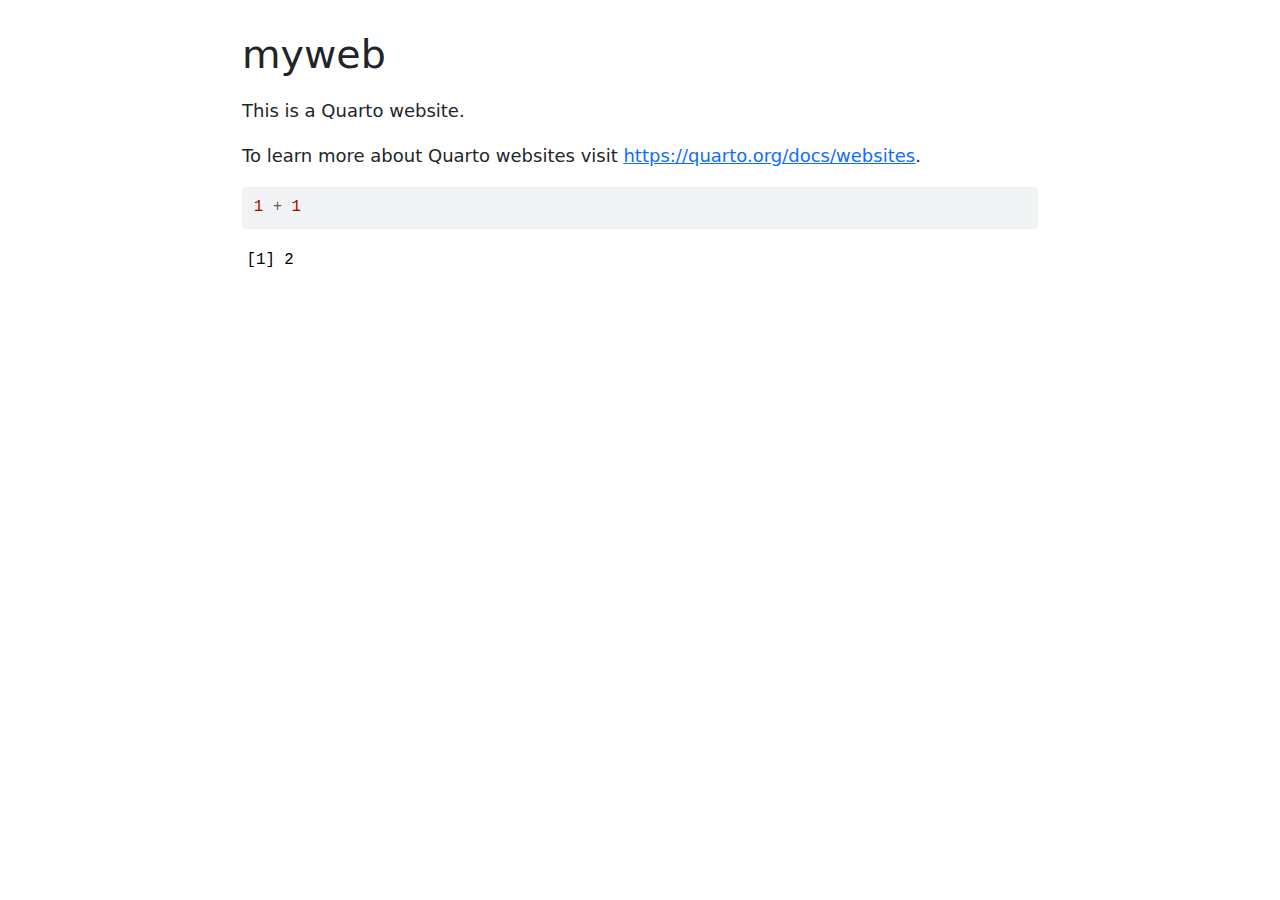
==== docs/index.html @ 56af37d0 "use quarto" ====
<!DOCTYPE html>
<html xmlns="http://www.w3.org/1999/xhtml" lang="en" xml:lang="en"><head>

<meta charset="utf-8">
<meta name="generator" content="quarto-1.2.313">

<meta name="viewport" content="width=device-width, initial-scale=1.0, user-scalable=yes">


<title>myweb</title>
<style>
code{white-space: pre-wrap;}
span.smallcaps{font-variant: small-caps;}
div.columns{display: flex; gap: min(4vw, 1.5em);}
div.column{flex: auto; overflow-x: auto;}
div.hanging-indent{margin-left: 1.5em; text-indent: -1.5em;}
ul.task-list{list-style: none;}
ul.task-list li input[type="checkbox"] {
  width: 0.8em;
  margin: 0 0.8em 0.2em -1.6em;
  vertical-align: middle;
}
pre > code.sourceCode { white-space: pre; position: relative; }
pre > code.sourceCode > span { display: inline-block; line-height: 1.25; }
pre > code.sourceCode > span:empty { height: 1.2em; }
.sourceCode { overflow: visible; }
code.sourceCode > span { color: inherit; text-decoration: inherit; }
div.sourceCode { margin: 1em 0; }
pre.sourceCode { margin: 0; }
@media screen {
div.sourceCode { overflow: auto; }
}
@media print {
pre > code.sourceCode { white-space: pre-wrap; }
pre > code.sourceCode > span { text-indent: -5em; padding-left: 5em; }
}
pre.numberSource code
  { counter-reset: source-line 0; }
pre.numberSource code > span
  { position: relative; left: -4em; counter-increment: source-line; }
pre.numberSource code > span > a:first-child::before
  { content: counter(source-line);
    position: relative; left: -1em; text-align: right; vertical-align: baseline;
    border: none; display: inline-block;
    -webkit-touch-callout: none; -webkit-user-select: none;
    -khtml-user-select: none; -moz-user-select: none;
    -ms-user-select: none; user-select: none;
    padding: 0 4px; width: 4em;
    color: #aaaaaa;
  }
pre.numberSource { margin-left: 3em; border-left: 1px solid #aaaaaa;  padding-left: 4px; }
div.sourceCode
  {   }
@media screen {
pre > code.sourceCode > span > a:first-child::before { text-decoration: underline; }
}
code span.al { color: #ff0000; font-weight: bold; } /* Alert */
code span.an { color: #60a0b0; font-weight: bold; font-style: italic; } /* Annotation */
code span.at { color: #7d9029; } /* Attribute */
code span.bn { color: #40a070; } /* BaseN */
code span.bu { color: #008000; } /* BuiltIn */
code span.cf { color: #007020; font-weight: bold; } /* ControlFlow */
code span.ch { color: #4070a0; } /* Char */
code span.cn { color: #880000; } /* Constant */
code span.co { color: #60a0b0; font-style: italic; } /* Comment */
code span.cv { color: #60a0b0; font-weight: bold; font-style: italic; } /* CommentVar */
code span.do { color: #ba2121; font-style: italic; } /* Documentation */
code span.dt { color: #902000; } /* DataType */
code span.dv { color: #40a070; } /* DecVal */
code span.er { color: #ff0000; font-weight: bold; } /* Error */
code span.ex { } /* Extension */
code span.fl { color: #40a070; } /* Float */
code span.fu { color: #06287e; } /* Function */
code span.im { color: #008000; font-weight: bold; } /* Import */
code span.in { color: #60a0b0; font-weight: bold; font-style: italic; } /* Information */
code span.kw { color: #007020; font-weight: bold; } /* Keyword */
code span.op { color: #666666; } /* Operator */
code span.ot { color: #007020; } /* Other */
code span.pp { color: #bc7a00; } /* Preprocessor */
code span.sc { color: #4070a0; } /* SpecialChar */
code span.ss { color: #bb6688; } /* SpecialString */
code span.st { color: #4070a0; } /* String */
code span.va { color: #19177c; } /* Variable */
code span.vs { color: #4070a0; } /* VerbatimString */
code span.wa { color: #60a0b0; font-weight: bold; font-style: italic; } /* Warning */
</style>


<script src="site_libs/quarto-nav/quarto-nav.js"></script>
<script src="site_libs/clipboard/clipboard.min.js"></script>
<script src="site_libs/quarto-search/autocomplete.umd.js"></script>
<script src="site_libs/quarto-search/fuse.min.js"></script>
<script src="site_libs/quarto-search/quarto-search.js"></script>
<meta name="quarto:offset" content="./">
<script src="site_libs/quarto-html/quarto.js"></script>
<script src="site_libs/quarto-html/popper.min.js"></script>
<script src="site_libs/quarto-html/tippy.umd.min.js"></script>
<script src="site_libs/quarto-html/anchor.min.js"></script>
<link href="site_libs/quarto-html/tippy.css" rel="stylesheet">
<link href="site_libs/quarto-html/quarto-syntax-highlighting.css" rel="stylesheet" id="quarto-text-highlighting-styles">
<script src="site_libs/bootstrap/bootstrap.min.js"></script>
<link href="site_libs/bootstrap/bootstrap-icons.css" rel="stylesheet">
<link href="site_libs/bootstrap/bootstrap.min.css" rel="stylesheet" id="quarto-bootstrap" data-mode="light">
<script id="quarto-search-options" type="application/json">{
  "location": "sidebar",
  "copy-button": false,
  "collapse-after": 3,
  "panel-placement": "start",
  "type": "textbox",
  "limit": 20,
  "language": {
    "search-no-results-text": "No results",
    "search-matching-documents-text": "matching documents",
    "search-copy-link-title": "Copy link to search",
    "search-hide-matches-text": "Hide additional matches",
    "search-more-match-text": "more match in this document",
    "search-more-matches-text": "more matches in this document",
    "search-clear-button-title": "Clear",
    "search-detached-cancel-button-title": "Cancel",
    "search-submit-button-title": "Submit"
  }
}</script>


</head>

<body class="fullcontent">

<div id="quarto-search-results"></div>
<!-- content -->
<div id="quarto-content" class="quarto-container page-columns page-rows-contents page-layout-article">
<!-- sidebar -->
<!-- margin-sidebar -->
    
<!-- main -->
<main class="content" id="quarto-document-content">

<header id="title-block-header" class="quarto-title-block default">
<div class="quarto-title">
<h1 class="title">myweb</h1>
</div>



<div class="quarto-title-meta">

    
  
    
  </div>
  

</header>

<p>This is a Quarto website.</p>
<p>To learn more about Quarto websites visit <a href="https://quarto.org/docs/websites" class="uri">https://quarto.org/docs/websites</a>.</p>
<div class="cell">
<div class="sourceCode cell-code" id="cb1"><pre class="sourceCode r code-with-copy"><code class="sourceCode r"><span id="cb1-1"><a href="#cb1-1" aria-hidden="true" tabindex="-1"></a><span class="dv">1</span> <span class="sc">+</span> <span class="dv">1</span></span></code><button title="Copy to Clipboard" class="code-copy-button"><i class="bi"></i></button></pre></div>
<div class="cell-output cell-output-stdout">
<pre><code>[1] 2</code></pre>
</div>
</div>



</main> <!-- /main -->
<script id="quarto-html-after-body" type="application/javascript">
window.document.addEventListener("DOMContentLoaded", function (event) {
  const toggleBodyColorMode = (bsSheetEl) => {
    const mode = bsSheetEl.getAttribute("data-mode");
    const bodyEl = window.document.querySelector("body");
    if (mode === "dark") {
      bodyEl.classList.add("quarto-dark");
      bodyEl.classList.remove("quarto-light");
    } else {
      bodyEl.classList.add("quarto-light");
      bodyEl.classList.remove("quarto-dark");
    }
  }
  const toggleBodyColorPrimary = () => {
    const bsSheetEl = window.document.querySelector("link#quarto-bootstrap");
    if (bsSheetEl) {
      toggleBodyColorMode(bsSheetEl);
    }
  }
  toggleBodyColorPrimary();  
  const icon = "";
  const anchorJS = new window.AnchorJS();
  anchorJS.options = {
    placement: 'right',
    icon: icon
  };
  anchorJS.add('.anchored');
  const clipboard = new window.ClipboardJS('.code-copy-button', {
    target: function(trigger) {
      return trigger.previousElementSibling;
    }
  });
  clipboard.on('success', function(e) {
    // button target
    const button = e.trigger;
    // don't keep focus
    button.blur();
    // flash "checked"
    button.classList.add('code-copy-button-checked');
    var currentTitle = button.getAttribute("title");
    button.setAttribute("title", "Copied!");
    let tooltip;
    if (window.bootstrap) {
      button.setAttribute("data-bs-toggle", "tooltip");
      button.setAttribute("data-bs-placement", "left");
      button.setAttribute("data-bs-title", "Copied!");
      tooltip = new bootstrap.Tooltip(button, 
        { trigger: "manual", 
          customClass: "code-copy-button-tooltip",
          offset: [0, -8]});
      tooltip.show();    
    }
    setTimeout(function() {
      if (tooltip) {
        tooltip.hide();
        button.removeAttribute("data-bs-title");
        button.removeAttribute("data-bs-toggle");
        button.removeAttribute("data-bs-placement");
      }
      button.setAttribute("title", currentTitle);
      button.classList.remove('code-copy-button-checked');
    }, 1000);
    // clear code selection
    e.clearSelection();
  });
  function tippyHover(el, contentFn) {
    const config = {
      allowHTML: true,
      content: contentFn,
      maxWidth: 500,
      delay: 100,
      arrow: false,
      appendTo: function(el) {
          return el.parentElement;
      },
      interactive: true,
      interactiveBorder: 10,
      theme: 'quarto',
      placement: 'bottom-start'
    };
    window.tippy(el, config); 
  }
  const noterefs = window.document.querySelectorAll('a[role="doc-noteref"]');
  for (var i=0; i<noterefs.length; i++) {
    const ref = noterefs[i];
    tippyHover(ref, function() {
      // use id or data attribute instead here
      let href = ref.getAttribute('data-footnote-href') || ref.getAttribute('href');
      try { href = new URL(href).hash; } catch {}
      const id = href.replace(/^#\/?/, "");
      const note = window.document.getElementById(id);
      return note.innerHTML;
    });
  }
  const findCites = (el) => {
    const parentEl = el.parentElement;
    if (parentEl) {
      const cites = parentEl.dataset.cites;
      if (cites) {
        return {
          el,
          cites: cites.split(' ')
        };
      } else {
        return findCites(el.parentElement)
      }
    } else {
      return undefined;
    }
  };
  var bibliorefs = window.document.querySelectorAll('a[role="doc-biblioref"]');
  for (var i=0; i<bibliorefs.length; i++) {
    const ref = bibliorefs[i];
    const citeInfo = findCites(ref);
    if (citeInfo) {
      tippyHover(citeInfo.el, function() {
        var popup = window.document.createElement('div');
        citeInfo.cites.forEach(function(cite) {
          var citeDiv = window.document.createElement('div');
          citeDiv.classList.add('hanging-indent');
          citeDiv.classList.add('csl-entry');
          var biblioDiv = window.document.getElementById('ref-' + cite);
          if (biblioDiv) {
            citeDiv.innerHTML = biblioDiv.innerHTML;
          }
          popup.appendChild(citeDiv);
        });
        return popup.innerHTML;
      });
    }
  }
});
</script>
</div> <!-- /content -->



</body></html>
---- docs/site_libs/quarto-html/tippy.css ----
.tippy-box[data-animation=fade][data-state=hidden]{opacity:0}[data-tippy-root]{max-width:calc(100vw - 10px)}.tippy-box{position:relative;background-color:#333;color:#fff;border-radius:4px;font-size:14px;line-height:1.4;white-space:normal;outline:0;transition-property:transform,visibility,opacity}.tippy-box[data-placement^=top]>.tippy-arrow{bottom:0}.tippy-box[data-placement^=top]>.tippy-arrow:before{bottom:-7px;left:0;border-width:8px 8px 0;border-top-color:initial;transform-origin:center top}.tippy-box[data-placement^=bottom]>.tippy-arrow{top:0}.tippy-box[data-placement^=bottom]>.tippy-arrow:before{top:-7px;left:0;border-width:0 8px 8px;border-bottom-color:initial;transform-origin:center bottom}.tippy-box[data-placement^=left]>.tippy-arrow{right:0}.tippy-box[data-placement^=left]>.tippy-arrow:before{border-width:8px 0 8px 8px;border-left-color:initial;right:-7px;transform-origin:center left}.tippy-box[data-placement^=right]>.tippy-arrow{left:0}.tippy-box[data-placement^=right]>.tippy-arrow:before{left:-7px;border-width:8px 8px 8px 0;border-right-color:initial;transform-origin:center right}.tippy-box[data-inertia][data-state=visible]{transition-timing-function:cubic-bezier(.54,1.5,.38,1.11)}.tippy-arrow{width:16px;height:16px;color:#333}.tippy-arrow:before{content:"";position:absolute;border-color:transparent;border-style:solid}.tippy-content{position:relative;padding:5px 9px;z-index:1}
---- docs/site_libs/quarto-html/quarto-syntax-highlighting.css ----
/* quarto syntax highlight colors */
:root {
  --quarto-hl-ot-color: #003B4F;
  --quarto-hl-at-color: #657422;
  --quarto-hl-ss-color: #20794D;
  --quarto-hl-an-color: #5E5E5E;
  --quarto-hl-fu-color: #4758AB;
  --quarto-hl-st-color: #20794D;
  --quarto-hl-cf-color: #003B4F;
  --quarto-hl-op-color: #5E5E5E;
  --quarto-hl-er-color: #AD0000;
  --quarto-hl-bn-color: #AD0000;
  --quarto-hl-al-color: #AD0000;
  --quarto-hl-va-color: #111111;
  --quarto-hl-bu-color: inherit;
  --quarto-hl-ex-color: inherit;
  --quarto-hl-pp-color: #AD0000;
  --quarto-hl-in-color: #5E5E5E;
  --quarto-hl-vs-color: #20794D;
  --quarto-hl-wa-color: #5E5E5E;
  --quarto-hl-do-color: #5E5E5E;
  --quarto-hl-im-color: #00769E;
  --quarto-hl-ch-color: #20794D;
  --quarto-hl-dt-color: #AD0000;
  --quarto-hl-fl-color: #AD0000;
  --quarto-hl-co-color: #5E5E5E;
  --quarto-hl-cv-color: #5E5E5E;
  --quarto-hl-cn-color: #8f5902;
  --quarto-hl-sc-color: #5E5E5E;
  --quarto-hl-dv-color: #AD0000;
  --quarto-hl-kw-color: #003B4F;
}

/* other quarto variables */
:root {
  --quarto-font-monospace: SFMono-Regular, Menlo, Monaco, Consolas, "Liberation Mono", "Courier New", monospace;
}

pre > code.sourceCode > span {
  color: #003B4F;
}

code span {
  color: #003B4F;
}

code.sourceCode > span {
  color: #003B4F;
}

div.sourceCode,
div.sourceCode pre.sourceCode {
  color: #003B4F;
}

code span.ot {
  color: #003B4F;
}

code span.at {
  color: #657422;
}

code span.ss {
  color: #20794D;
}

code span.an {
  color: #5E5E5E;
}

code span.fu {
  color: #4758AB;
}

code span.st {
  color: #20794D;
}

code span.cf {
  color: #003B4F;
}

code span.op {
  color: #5E5E5E;
}

code span.er {
  color: #AD0000;
}

code span.bn {
  color: #AD0000;
}

code span.al {
  color: #AD0000;
}

code span.va {
  color: #111111;
}

code span.pp {
  color: #AD0000;
}

code span.in {
  color: #5E5E5E;
}

code span.vs {
  color: #20794D;
}

code span.wa {
  color: #5E5E5E;
  font-style: italic;
}

code span.do {
  color: #5E5E5E;
  font-style: italic;
}

code span.im {
  color: #00769E;
}

code span.ch {
  color: #20794D;
}

code span.dt {
  color: #AD0000;
}

code span.fl {
  color: #AD0000;
}

code span.co {
  color: #5E5E5E;
}

code span.cv {
  color: #5E5E5E;
  font-style: italic;
}

code span.cn {
  color: #8f5902;
}

code span.sc {
  color: #5E5E5E;
}

code span.dv {
  color: #AD0000;
}

code span.kw {
  color: #003B4F;
}

.prevent-inlining {
  content: "</";
}

/*# sourceMappingURL=debc5d5d77c3f9108843748ff7464032.css.map */
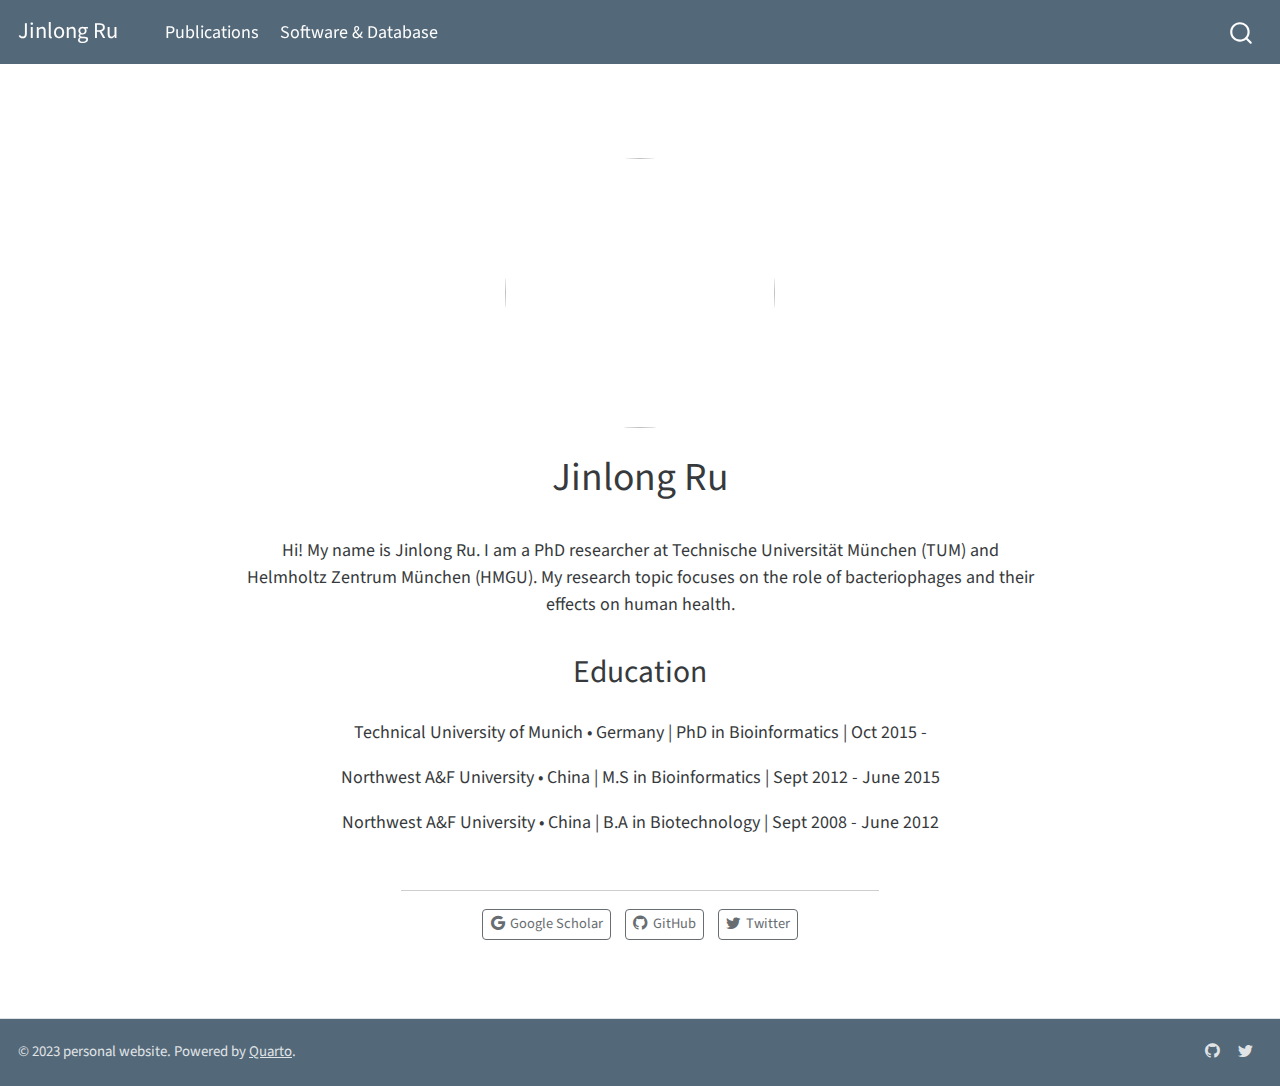
==== commit 9cf8a3a7: "fix typo" ====
--- a/docs/index.html
+++ b/docs/index.html
@@ -7,7 +7,7 @@
 <meta name="viewport" content="width=device-width, initial-scale=1.0, user-scalable=yes">
 
 
-<title>myweb</title>
+<title>Jinlong Ru</title>
 <style>
 code{white-space: pre-wrap;}
 span.smallcaps{font-variant: small-caps;}
@@ -20,73 +20,11 @@
   margin: 0 0.8em 0.2em -1.6em;
   vertical-align: middle;
 }
-pre > code.sourceCode { white-space: pre; position: relative; }
-pre > code.sourceCode > span { display: inline-block; line-height: 1.25; }
-pre > code.sourceCode > span:empty { height: 1.2em; }
-.sourceCode { overflow: visible; }
-code.sourceCode > span { color: inherit; text-decoration: inherit; }
-div.sourceCode { margin: 1em 0; }
-pre.sourceCode { margin: 0; }
-@media screen {
-div.sourceCode { overflow: auto; }
-}
-@media print {
-pre > code.sourceCode { white-space: pre-wrap; }
-pre > code.sourceCode > span { text-indent: -5em; padding-left: 5em; }
-}
-pre.numberSource code
-  { counter-reset: source-line 0; }
-pre.numberSource code > span
-  { position: relative; left: -4em; counter-increment: source-line; }
-pre.numberSource code > span > a:first-child::before
-  { content: counter(source-line);
-    position: relative; left: -1em; text-align: right; vertical-align: baseline;
-    border: none; display: inline-block;
-    -webkit-touch-callout: none; -webkit-user-select: none;
-    -khtml-user-select: none; -moz-user-select: none;
-    -ms-user-select: none; user-select: none;
-    padding: 0 4px; width: 4em;
-    color: #aaaaaa;
-  }
-pre.numberSource { margin-left: 3em; border-left: 1px solid #aaaaaa;  padding-left: 4px; }
-div.sourceCode
-  {   }
-@media screen {
-pre > code.sourceCode > span > a:first-child::before { text-decoration: underline; }
-}
-code span.al { color: #ff0000; font-weight: bold; } /* Alert */
-code span.an { color: #60a0b0; font-weight: bold; font-style: italic; } /* Annotation */
-code span.at { color: #7d9029; } /* Attribute */
-code span.bn { color: #40a070; } /* BaseN */
-code span.bu { color: #008000; } /* BuiltIn */
-code span.cf { color: #007020; font-weight: bold; } /* ControlFlow */
-code span.ch { color: #4070a0; } /* Char */
-code span.cn { color: #880000; } /* Constant */
-code span.co { color: #60a0b0; font-style: italic; } /* Comment */
-code span.cv { color: #60a0b0; font-weight: bold; font-style: italic; } /* CommentVar */
-code span.do { color: #ba2121; font-style: italic; } /* Documentation */
-code span.dt { color: #902000; } /* DataType */
-code span.dv { color: #40a070; } /* DecVal */
-code span.er { color: #ff0000; font-weight: bold; } /* Error */
-code span.ex { } /* Extension */
-code span.fl { color: #40a070; } /* Float */
-code span.fu { color: #06287e; } /* Function */
-code span.im { color: #008000; font-weight: bold; } /* Import */
-code span.in { color: #60a0b0; font-weight: bold; font-style: italic; } /* Information */
-code span.kw { color: #007020; font-weight: bold; } /* Keyword */
-code span.op { color: #666666; } /* Operator */
-code span.ot { color: #007020; } /* Other */
-code span.pp { color: #bc7a00; } /* Preprocessor */
-code span.sc { color: #4070a0; } /* SpecialChar */
-code span.ss { color: #bb6688; } /* SpecialString */
-code span.st { color: #4070a0; } /* String */
-code span.va { color: #19177c; } /* Variable */
-code span.vs { color: #4070a0; } /* VerbatimString */
-code span.wa { color: #60a0b0; font-weight: bold; font-style: italic; } /* Warning */
 </style>
 
 
 <script src="site_libs/quarto-nav/quarto-nav.js"></script>
+<script src="site_libs/quarto-nav/headroom.min.js"></script>
 <script src="site_libs/clipboard/clipboard.min.js"></script>
 <script src="site_libs/quarto-search/autocomplete.umd.js"></script>
 <script src="site_libs/quarto-search/fuse.min.js"></script>
@@ -95,18 +33,17 @@
 <script src="site_libs/quarto-html/quarto.js"></script>
 <script src="site_libs/quarto-html/popper.min.js"></script>
 <script src="site_libs/quarto-html/tippy.umd.min.js"></script>
-<script src="site_libs/quarto-html/anchor.min.js"></script>
 <link href="site_libs/quarto-html/tippy.css" rel="stylesheet">
 <link href="site_libs/quarto-html/quarto-syntax-highlighting.css" rel="stylesheet" id="quarto-text-highlighting-styles">
 <script src="site_libs/bootstrap/bootstrap.min.js"></script>
 <link href="site_libs/bootstrap/bootstrap-icons.css" rel="stylesheet">
 <link href="site_libs/bootstrap/bootstrap.min.css" rel="stylesheet" id="quarto-bootstrap" data-mode="light">
 <script id="quarto-search-options" type="application/json">{
-  "location": "sidebar",
+  "location": "navbar",
   "copy-button": false,
   "collapse-after": 3,
-  "panel-placement": "start",
-  "type": "textbox",
+  "panel-placement": "end",
+  "type": "overlay",
   "limit": 20,
   "language": {
     "search-no-results-text": "No results",
@@ -124,46 +61,79 @@
 
 </head>
 
-<body class="fullcontent">
+<body class="nav-fixed fullcontent">
 
 <div id="quarto-search-results"></div>
+  <header id="quarto-header" class="headroom fixed-top">
+    <nav class="navbar navbar-expand-lg navbar-dark ">
+      <div class="navbar-container container-fluid">
+      <div class="navbar-brand-container">
+    <a class="navbar-brand" href="./index.html">
+    <span class="navbar-title">Jinlong Ru</span>
+    </a>
+  </div>
+          <button class="navbar-toggler" type="button" data-bs-toggle="collapse" data-bs-target="#navbarCollapse" aria-controls="navbarCollapse" aria-expanded="false" aria-label="Toggle navigation" onclick="if (window.quartoToggleHeadroom) { window.quartoToggleHeadroom(); }">
+  <span class="navbar-toggler-icon"></span>
+</button>
+          <div class="collapse navbar-collapse" id="navbarCollapse">
+            <ul class="navbar-nav navbar-nav-scroll me-auto">
+  <li class="nav-item">
+    <a class="nav-link" href="./publications.html">
+ <span class="menu-text">Publications</span></a>
+  </li>  
+  <li class="nav-item">
+    <a class="nav-link" href="./tools.html">
+ <span class="menu-text">Software &amp; Database</span></a>
+  </li>  
+</ul>
+              <div id="quarto-search" class="" title="Search"></div>
+          </div> <!-- /navcollapse -->
+      </div> <!-- /container-fluid -->
+    </nav>
+</header>
 <!-- content -->
-<div id="quarto-content" class="quarto-container page-columns page-rows-contents page-layout-article">
+<div id="quarto-content" class="quarto-container page-columns page-rows-contents page-layout-article page-navbar">
 <!-- sidebar -->
 <!-- margin-sidebar -->
     
 <!-- main -->
-<main class="content" id="quarto-document-content">
-
-<header id="title-block-header" class="quarto-title-block default">
+<div class="quarto-about-jolla">
+  <img src="imgs/profile.jpg" class="about-image
+  round " style="height: 15em; width: 15em;">
+ <header id="title-block-header" class="quarto-title-block default">
 <div class="quarto-title">
-<h1 class="title">myweb</h1>
+<h1 class="title">Jinlong Ru</h1>
 </div>
-
-
-
 <div class="quarto-title-meta">
-
-    
-  
-    
   </div>
-  
-
-</header>
-
-<p>This is a Quarto website.</p>
-<p>To learn more about Quarto websites visit <a href="https://quarto.org/docs/websites" class="uri">https://quarto.org/docs/websites</a>.</p>
-<div class="cell">
-<div class="sourceCode cell-code" id="cb1"><pre class="sourceCode r code-with-copy"><code class="sourceCode r"><span id="cb1-1"><a href="#cb1-1" aria-hidden="true" tabindex="-1"></a><span class="dv">1</span> <span class="sc">+</span> <span class="dv">1</span></span></code><button title="Copy to Clipboard" class="code-copy-button"><i class="bi"></i></button></pre></div>
-<div class="cell-output cell-output-stdout">
-<pre><code>[1] 2</code></pre>
+</header><main class="content" id="quarto-document-content">
+<p>Hi! My name is Jinlong Ru. I am a PhD researcher at Technische Universität München (TUM) and Helmholtz Zentrum München (HMGU). My research topic focuses on the role of bacteriophages and their effects on human health.</p>
+<section id="education" class="level2">
+<h2 data-anchor-id="education">Education</h2>
+<p>Technical University of Munich • Germany | PhD in Bioinformatics | Oct 2015 -</p>
+<p>Northwest A&amp;F University • China | M.S in Bioinformatics | Sept 2012 - June 2015</p>
+<p>Northwest A&amp;F University • China | B.A in Biotechnology | Sept 2008 - June 2012</p>
+
+
+</section>
+</main> 
+  <hr class="about-sep">
+   <div class="about-links">
+  <a href="https://scholar.google.com/citations?user=xB64MDUAAAAJ" class="about-link">
+    <i class="bi bi-google"></i>
+     <span class="about-link-text">Google Scholar</span>
+  </a>
+  <a href="https://github.com/rujinlong" class="about-link">
+    <i class="bi bi-github"></i>
+     <span class="about-link-text">GitHub</span>
+  </a>
+  <a href="https://twitter.com/JinlongRu" class="about-link">
+    <i class="bi bi-twitter"></i>
+     <span class="about-link-text">Twitter</span>
+  </a>
 </div>
 </div>
-
-
-
-</main> <!-- /main -->
+ <!-- /main -->
 <script id="quarto-html-after-body" type="application/javascript">
 window.document.addEventListener("DOMContentLoaded", function (event) {
   const toggleBodyColorMode = (bsSheetEl) => {
@@ -184,13 +154,6 @@
     }
   }
   toggleBodyColorPrimary();  
-  const icon = "";
-  const anchorJS = new window.AnchorJS();
-  anchorJS.options = {
-    placement: 'right',
-    icon: icon
-  };
-  anchorJS.add('.anchored');
   const clipboard = new window.ClipboardJS('.code-copy-button', {
     target: function(trigger) {
       return trigger.previousElementSibling;
@@ -298,6 +261,27 @@
 });
 </script>
 </div> <!-- /content -->
+<footer class="footer">
+  <div class="nav-footer">
+    <div class="nav-footer-left">© 2023 personal website. Powered by <a href="https://quarto.org/">Quarto</a>.</div>   
+    <div class="nav-footer-right">
+      <ul class="footer-items list-unstyled">
+    <li class="nav-item compact">
+    <a class="nav-link" href="https://github.com/rujinlong">
+      <i class="bi bi-github" role="img">
+</i> 
+    </a>
+  </li>  
+    <li class="nav-item compact">
+    <a class="nav-link" href="https://twitter.com/JinlongRu">
+      <i class="bi bi-twitter" role="img">
+</i> 
+    </a>
+  </li>  
+</ul>
+    </div>
+  </div>
+</footer>
 
 
 
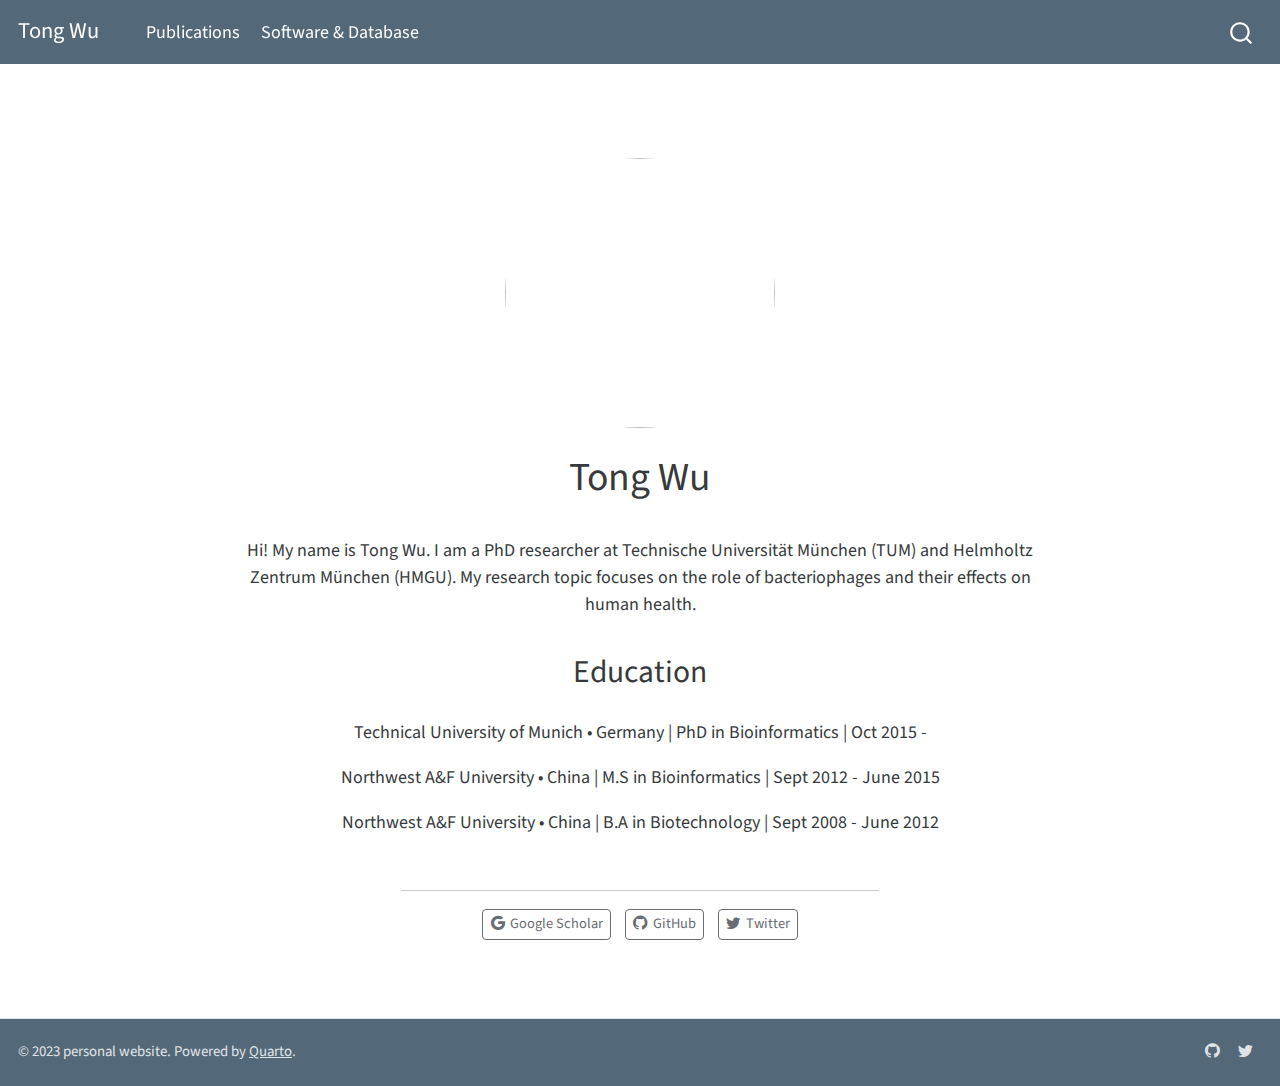
==== commit 8d144cec: "modify" ====
--- a/docs/index.html
+++ b/docs/index.html
@@ -2,12 +2,12 @@
 <html xmlns="http://www.w3.org/1999/xhtml" lang="en" xml:lang="en"><head>
 
 <meta charset="utf-8">
-<meta name="generator" content="quarto-1.2.313">
+<meta name="generator" content="quarto-1.2.335">
 
 <meta name="viewport" content="width=device-width, initial-scale=1.0, user-scalable=yes">
 
 
-<title>Jinlong Ru</title>
+<title>Tong Wu</title>
 <style>
 code{white-space: pre-wrap;}
 span.smallcaps{font-variant: small-caps;}
@@ -69,7 +69,7 @@
       <div class="navbar-container container-fluid">
       <div class="navbar-brand-container">
     <a class="navbar-brand" href="./index.html">
-    <span class="navbar-title">Jinlong Ru</span>
+    <span class="navbar-title">Tong Wu</span>
     </a>
   </div>
           <button class="navbar-toggler" type="button" data-bs-toggle="collapse" data-bs-target="#navbarCollapse" aria-controls="navbarCollapse" aria-expanded="false" aria-label="Toggle navigation" onclick="if (window.quartoToggleHeadroom) { window.quartoToggleHeadroom(); }">
@@ -102,12 +102,12 @@
   round " style="height: 15em; width: 15em;">
  <header id="title-block-header" class="quarto-title-block default">
 <div class="quarto-title">
-<h1 class="title">Jinlong Ru</h1>
+<h1 class="title">Tong Wu</h1>
 </div>
 <div class="quarto-title-meta">
   </div>
 </header><main class="content" id="quarto-document-content">
-<p>Hi! My name is Jinlong Ru. I am a PhD researcher at Technische Universität München (TUM) and Helmholtz Zentrum München (HMGU). My research topic focuses on the role of bacteriophages and their effects on human health.</p>
+<p>Hi! My name is Tong Wu. I am a PhD researcher at Technische Universität München (TUM) and Helmholtz Zentrum München (HMGU). My research topic focuses on the role of bacteriophages and their effects on human health.</p>
 <section id="education" class="level2">
 <h2 data-anchor-id="education">Education</h2>
 <p>Technical University of Munich • Germany | PhD in Bioinformatics | Oct 2015 -</p>
@@ -267,13 +267,13 @@
     <div class="nav-footer-right">
       <ul class="footer-items list-unstyled">
     <li class="nav-item compact">
-    <a class="nav-link" href="https://github.com/rujinlong">
+    <a class="nav-link" href="https://github.com/wyc9559">
       <i class="bi bi-github" role="img">
 </i> 
     </a>
   </li>  
     <li class="nav-item compact">
-    <a class="nav-link" href="https://twitter.com/JinlongRu">
+    <a class="nav-link" href="https://twitter.com/Tongwu9559">
       <i class="bi bi-twitter" role="img">
 </i> 
     </a>
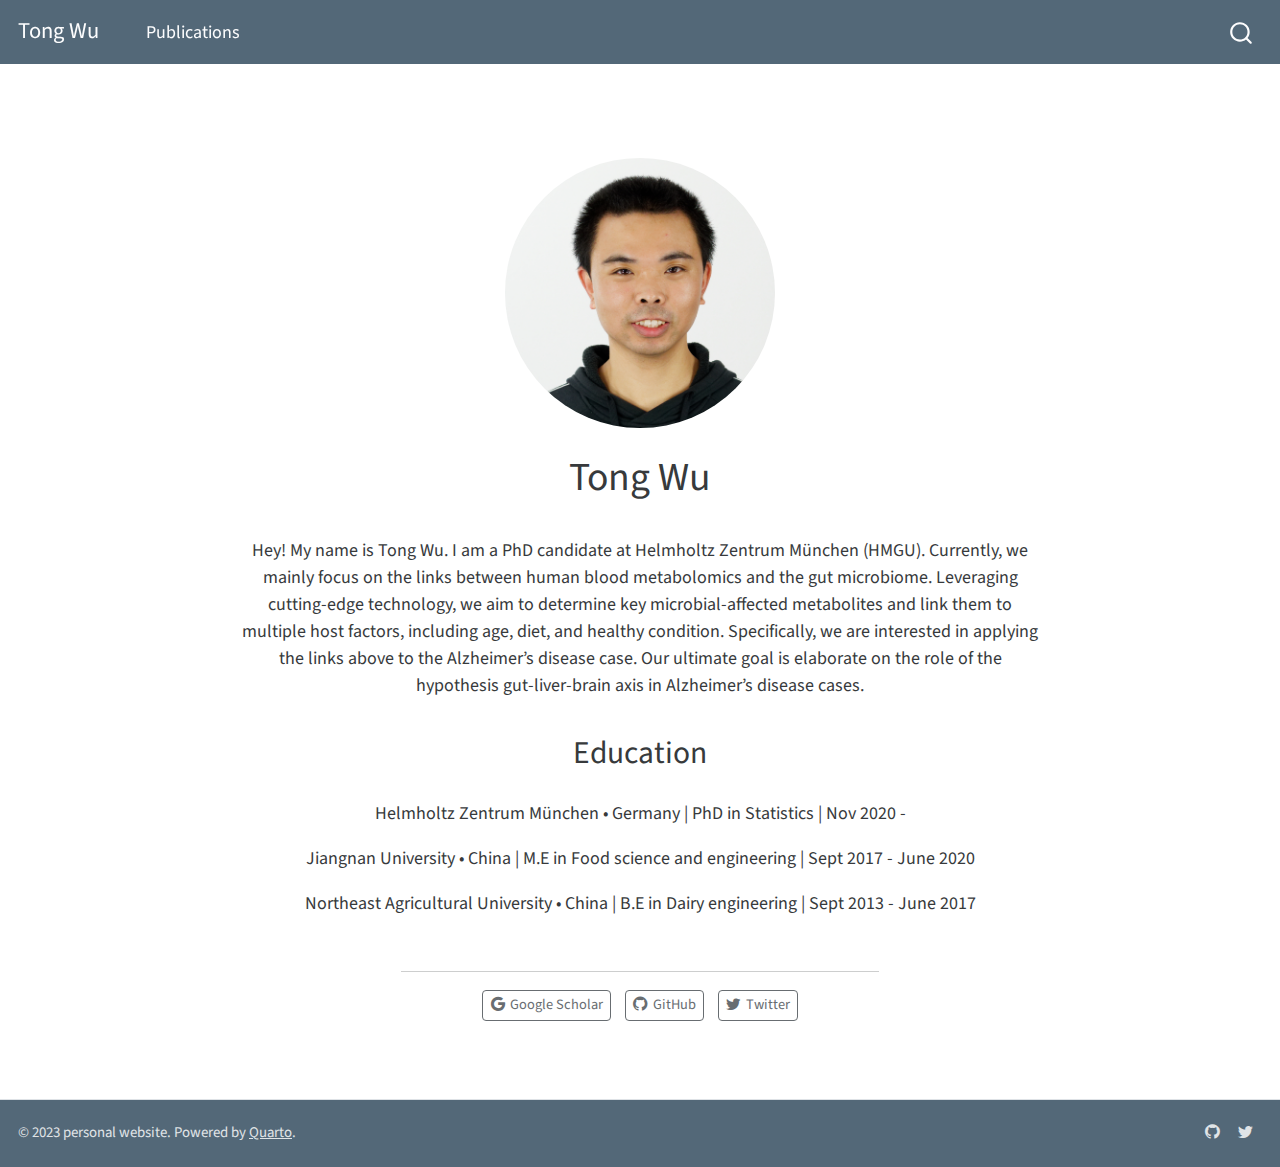
==== commit b952d6e6: "update" ====
--- a/docs/index.html
+++ b/docs/index.html
@@ -81,10 +81,6 @@
     <a class="nav-link" href="./publications.html">
  <span class="menu-text">Publications</span></a>
   </li>  
-  <li class="nav-item">
-    <a class="nav-link" href="./tools.html">
- <span class="menu-text">Software &amp; Database</span></a>
-  </li>  
 </ul>
               <div id="quarto-search" class="" title="Search"></div>
           </div> <!-- /navcollapse -->
@@ -107,27 +103,27 @@
 <div class="quarto-title-meta">
   </div>
 </header><main class="content" id="quarto-document-content">
-<p>Hi! My name is Tong Wu. I am a PhD researcher at Technische Universität München (TUM) and Helmholtz Zentrum München (HMGU). My research topic focuses on the role of bacteriophages and their effects on human health.</p>
+<p>Hey! My name is Tong Wu. I am a PhD candidate at Helmholtz Zentrum München (HMGU). Currently, we mainly focus on the links between human blood metabolomics and the gut microbiome. Leveraging cutting-edge technology, we aim to determine key microbial-affected metabolites and link them to multiple host factors, including age, diet, and healthy condition. Specifically, we are interested in applying the links above to the Alzheimer’s disease case. Our ultimate goal is elaborate on the role of the hypothesis gut-liver-brain axis in Alzheimer’s disease cases.</p>
 <section id="education" class="level2">
 <h2 data-anchor-id="education">Education</h2>
-<p>Technical University of Munich • Germany | PhD in Bioinformatics | Oct 2015 -</p>
-<p>Northwest A&amp;F University • China | M.S in Bioinformatics | Sept 2012 - June 2015</p>
-<p>Northwest A&amp;F University • China | B.A in Biotechnology | Sept 2008 - June 2012</p>
+<p>Helmholtz Zentrum München • Germany | PhD in Statistics | Nov 2020 -</p>
+<p>Jiangnan University • China | M.E in Food science and engineering | Sept 2017 - June 2020</p>
+<p>Northeast Agricultural University • China | B.E in Dairy engineering | Sept 2013 - June 2017</p>
 
 
 </section>
 </main> 
   <hr class="about-sep">
    <div class="about-links">
-  <a href="https://scholar.google.com/citations?user=xB64MDUAAAAJ" class="about-link">
+  <a href="https://scholar.google.de/citations?user=BUk-RMkAAAAJ&amp;hl" class="about-link">
     <i class="bi bi-google"></i>
      <span class="about-link-text">Google Scholar</span>
   </a>
-  <a href="https://github.com/rujinlong" class="about-link">
+  <a href="https://github.com/wyc9559/" class="about-link">
     <i class="bi bi-github"></i>
      <span class="about-link-text">GitHub</span>
   </a>
-  <a href="https://twitter.com/JinlongRu" class="about-link">
+  <a href="https://twitter.com/Tongwu9559" class="about-link">
     <i class="bi bi-twitter"></i>
      <span class="about-link-text">Twitter</span>
   </a>
